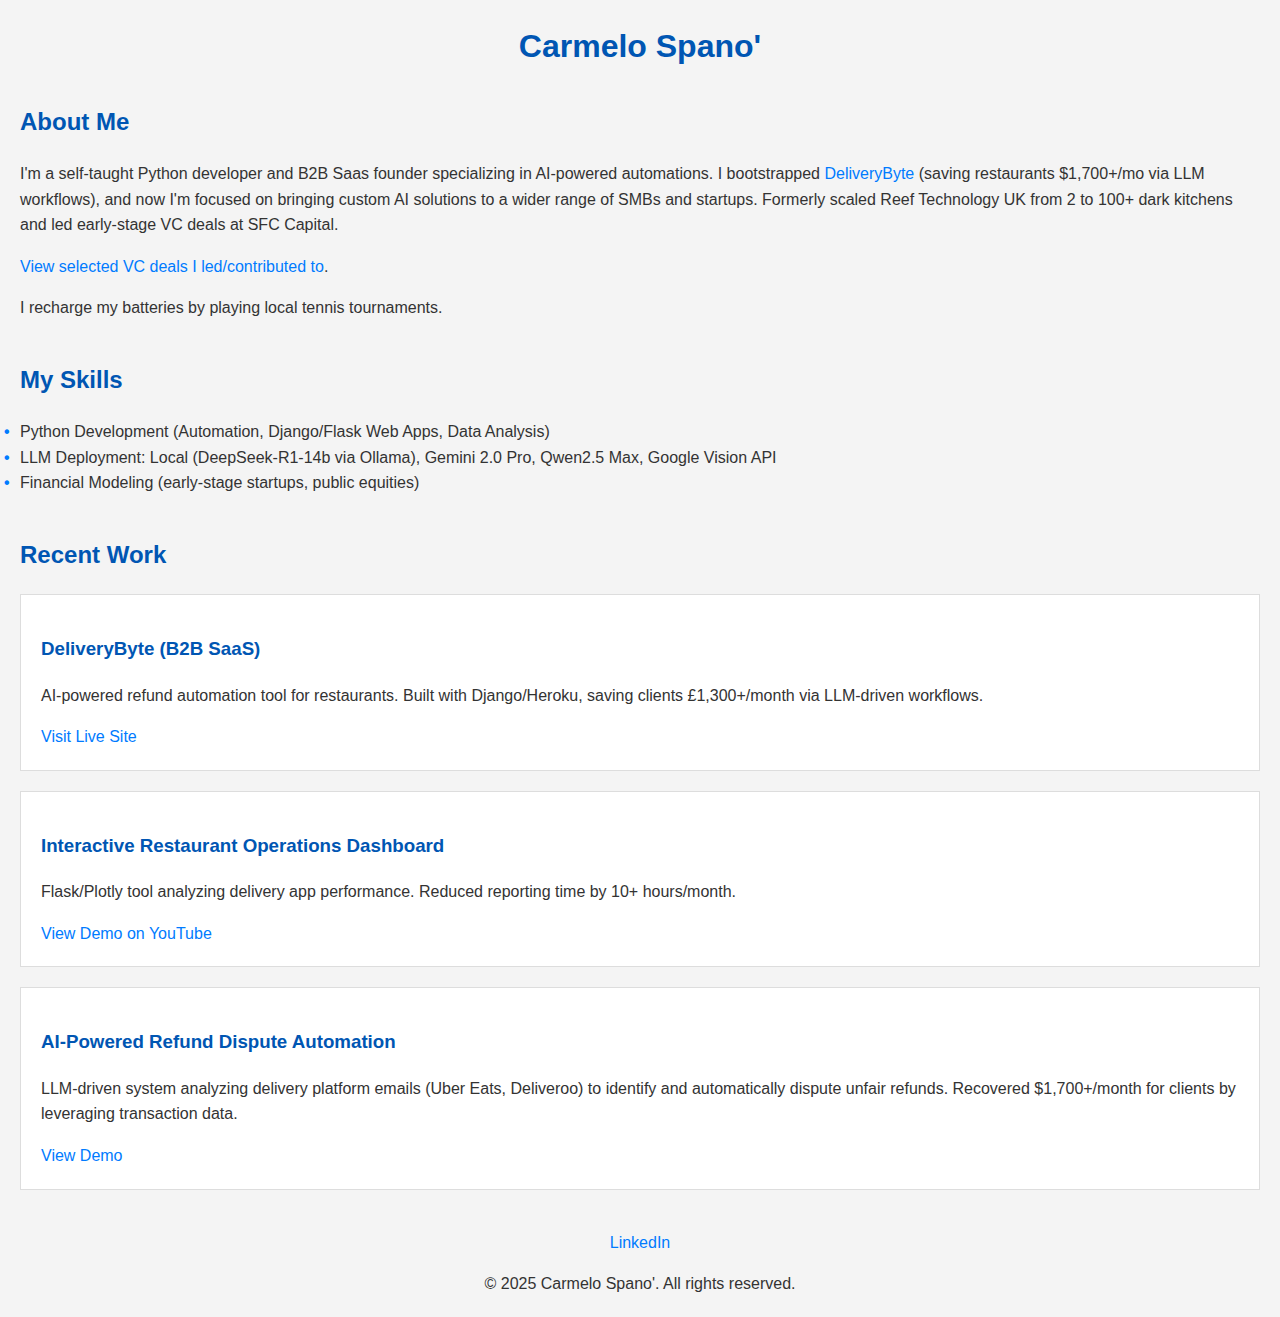
==== index.html @ 4913e7d5 "Update index.html" ====
<!DOCTYPE html>
<html lang="en">
<head>
    <meta charset="UTF-8">
    <meta name="viewport" content="width=device-width, initial-scale=1.0">
    <meta name="description" content="Personal website of Carmelo Spano', a Python developer specializing in AI automation for SMBs and startups.">
    <title>Carmelo Spano' - AI Automation for SMBs & Startups</title>
    <link rel="stylesheet" href="style.css">
</head>
<body>
    <header>
        <h1>Carmelo Spano'</h1>
        <!-- <p>AI Automation for SMBs & Startups</p> -->
    </header>

    <section id="about">
        <h2>About Me</h2>
        <p>
            I'm a self-taught Python developer and B2B Saas founder specializing in AI-powered automations. I bootstrapped <a href="https://deliverybyte.com/" target="_blank">DeliveryByte</a> (saving restaurants $1,700+/mo via LLM workflows), and now I'm focused on bringing custom AI solutions to a wider range of SMBs and startups. Formerly scaled Reef Technology UK from 2 to 100+ dark kitchens and led early-stage VC deals at SFC Capital. <p>

    <p>
        <a href="https://delightful-spoonbill-436.notion.site/VC-Deal-Sheet-by-Carmelo-Spano-8a598ebc175c49c1a328785d442e9c2f" target="_blank">View selected VC deals I led/contributed to</a>.
    </p>
</p>
        </p>
        </p>
        <p>
            I recharge my batteries by playing local tennis tournaments.
        </p>
    </section>

    <section id="skills">
        <h2>My Skills</h2>
        <ul>
            <li>Python Development (Automation, Django/Flask Web Apps, Data Analysis)</li>
            <li>LLM Deployment: Local (DeepSeek-R1-14b via Ollama), Gemini 2.0 Pro, Qwen2.5 Max, Google Vision API</li>
            <li>Financial Modeling (early-stage startups, public equities)</li>
        </ul>
    </section>
 
    <section id="portfolio">
        <h2>Recent Work</h2>


        <div class="project">
            <h3>DeliveryByte (B2B SaaS)</h3>
            <p>AI-powered refund automation tool for restaurants. Built with Django/Heroku, saving clients £1,300+/month via LLM-driven workflows.</p>
            <a href="https://deliverybyte.com" target="_blank">Visit Live Site</a>
        </div>
        
        <div class="project">
            <h3>Interactive Restaurant Operations Dashboard</h3>
            <p>Flask/Plotly tool analyzing delivery app performance. Reduced reporting time by 10+ hours/month.</p>
            <a href="https://youtu.be/_IfNBvZU5DE" target="_blank">View Demo on YouTube</a>
        </div>
        <div class="project">
            <h3>AI-Powered Refund Dispute Automation</h3>
    <p>
        LLM-driven system analyzing delivery platform emails (Uber Eats, Deliveroo) to identify and automatically dispute unfair refunds. Recovered $1,700+/month for clients by leveraging transaction data.
    </p>            <a href="https://youtu.be/Kn3h-1XERrQ" target="_blank">View Demo</a>
        </div>
    </section>

    <!--<section id="contact">
        <h2>Contact</h2>
        <p>Email: <a href="mailto:[YOUR EMAIL ADDRESS]">[YOUR EMAIL ADDRESS]</a></p>
    </section>-->

    <footer>
    <p>
        <a href="https://www.linkedin.com/in/carmelo-spano/" target="_blank">LinkedIn</a>
    </p>
    <p>&copy; 2025 Carmelo Spano'. All rights reserved.</p>

</footer>
    
</body>
</html>
---- style.css ----
body {
    font-family: sans-serif; /* Use a common, web-safe font */
    line-height: 1.6;      /* Improve readability */
    margin: 20px;         /* Add some margin around the content */
    background-color: #f4f4f4; /* Light gray background */
    color: #333;          /* Dark gray text */
}

h1, h2, h3 {
    color: #0056b3;     /* Darker blue for headings */
}

header {
    text-align: center; /* Center the header content */
    margin-bottom: 30px;
}

section {
    margin-bottom: 40px; /* Add space between sections */
}

.project {
    margin-bottom: 20px;
    border: 1px solid #ddd; /* Add a border to project boxes */
    padding: 20px;
    background-color: #fff; /* White background for project boxes */
}

a {
    color: #007bff;     /* Blue links */
    text-decoration: none; /* Remove underlines by default */
}

a:hover {
    text-decoration: underline; /* Add underlines on hover */
}

ul {
    list-style: none; /* Remove default bullets */
    padding-left: 0;  /* Remove default padding */
}

ul li::before {
    content: "\2022";  /* Add a bullet point (Unicode character) */
    color: #007bff;
    font-weight: bold;
    display: inline-block;
    width: 1em;
    margin-left: -1em;
}
footer {
text-align: center;
}
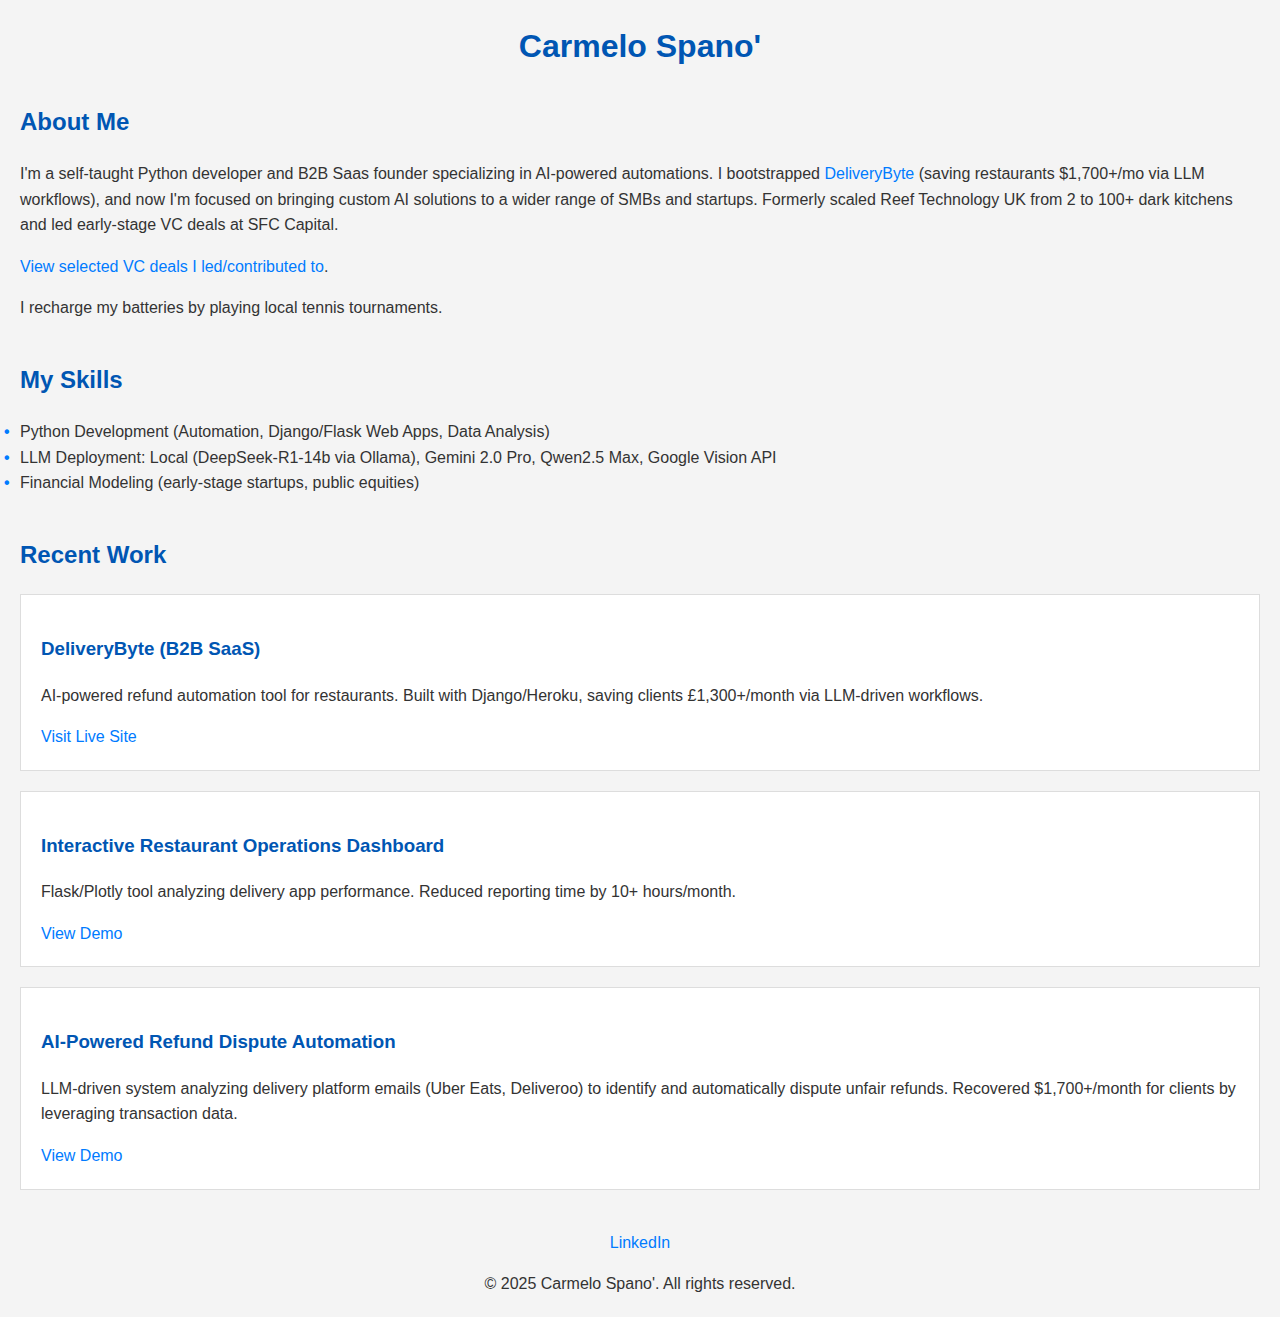
==== commit ba30d3d3: "Update index.html" ====
--- a/index.html
+++ b/index.html
@@ -51,7 +51,7 @@
         <div class="project">
             <h3>Interactive Restaurant Operations Dashboard</h3>
             <p>Flask/Plotly tool analyzing delivery app performance. Reduced reporting time by 10+ hours/month.</p>
-            <a href="https://youtu.be/_IfNBvZU5DE" target="_blank">View Demo on YouTube</a>
+            <a href="https://youtu.be/_IfNBvZU5DE" target="_blank">View Demo</a>
         </div>
         <div class="project">
             <h3>AI-Powered Refund Dispute Automation</h3>
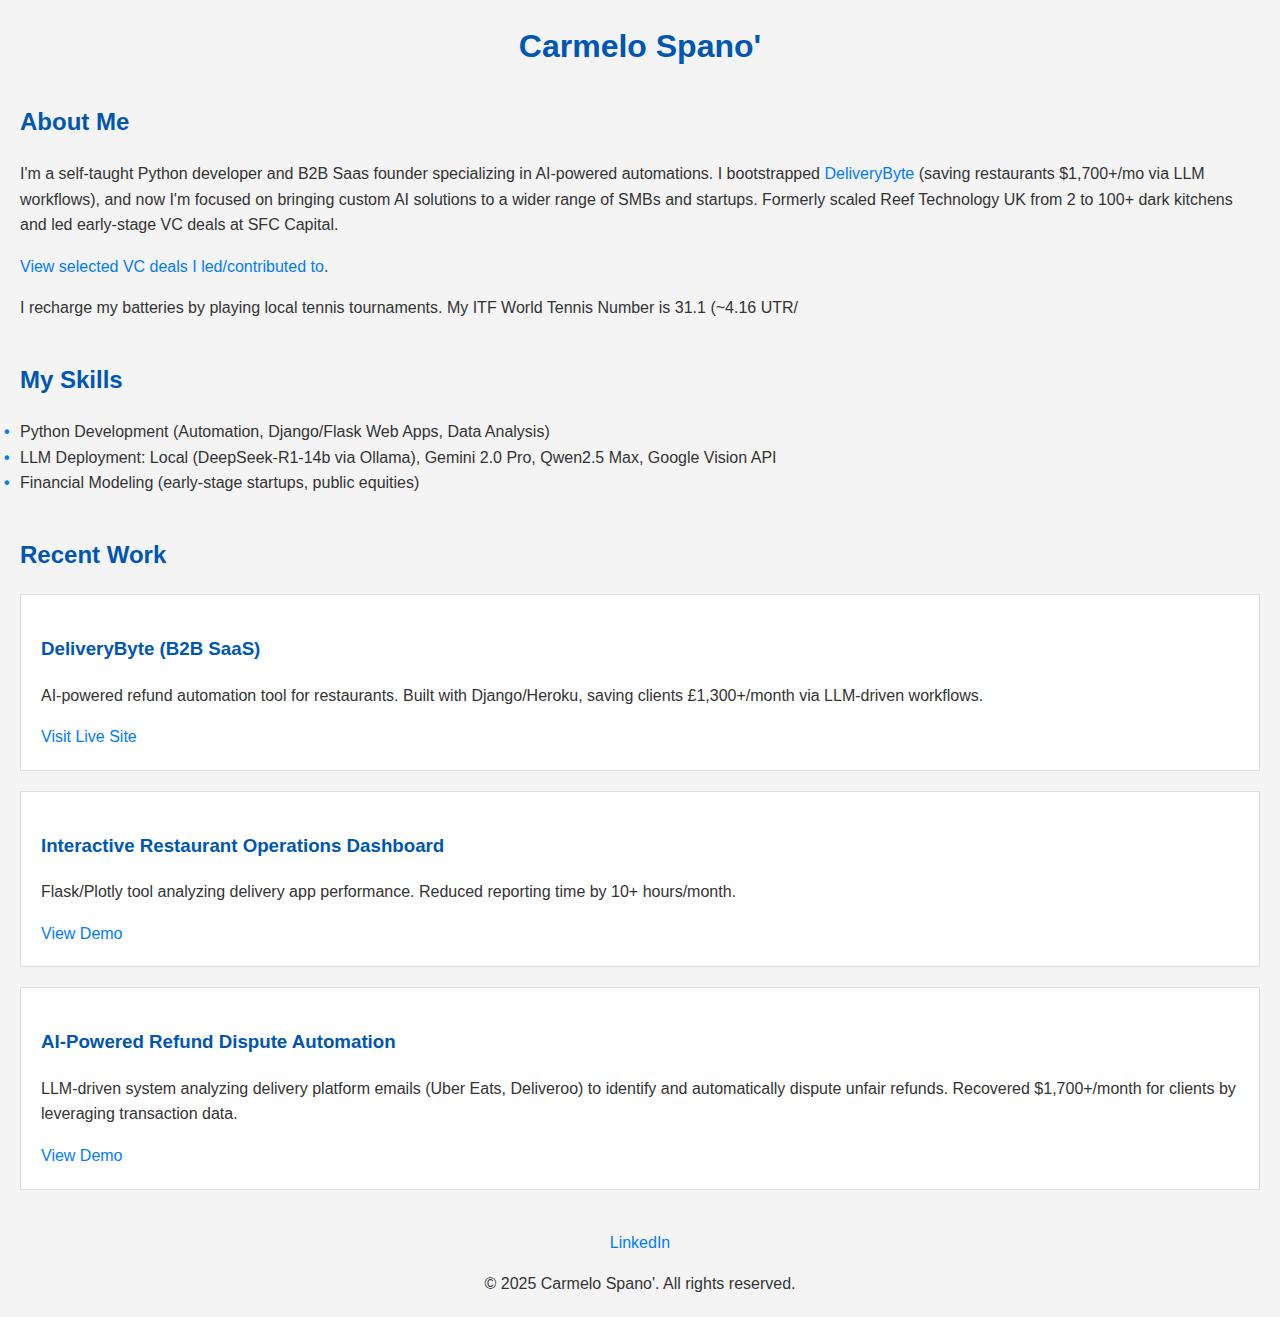
==== commit a7c094d9: "Update index.html" ====
--- a/index.html
+++ b/index.html
@@ -25,7 +25,7 @@
         </p>
         </p>
         <p>
-            I recharge my batteries by playing local tennis tournaments.
+            I recharge my batteries by playing local tennis tournaments. My ITF World Tennis Number is 31.1 (~4.16 UTR/
         </p>
     </section>
 
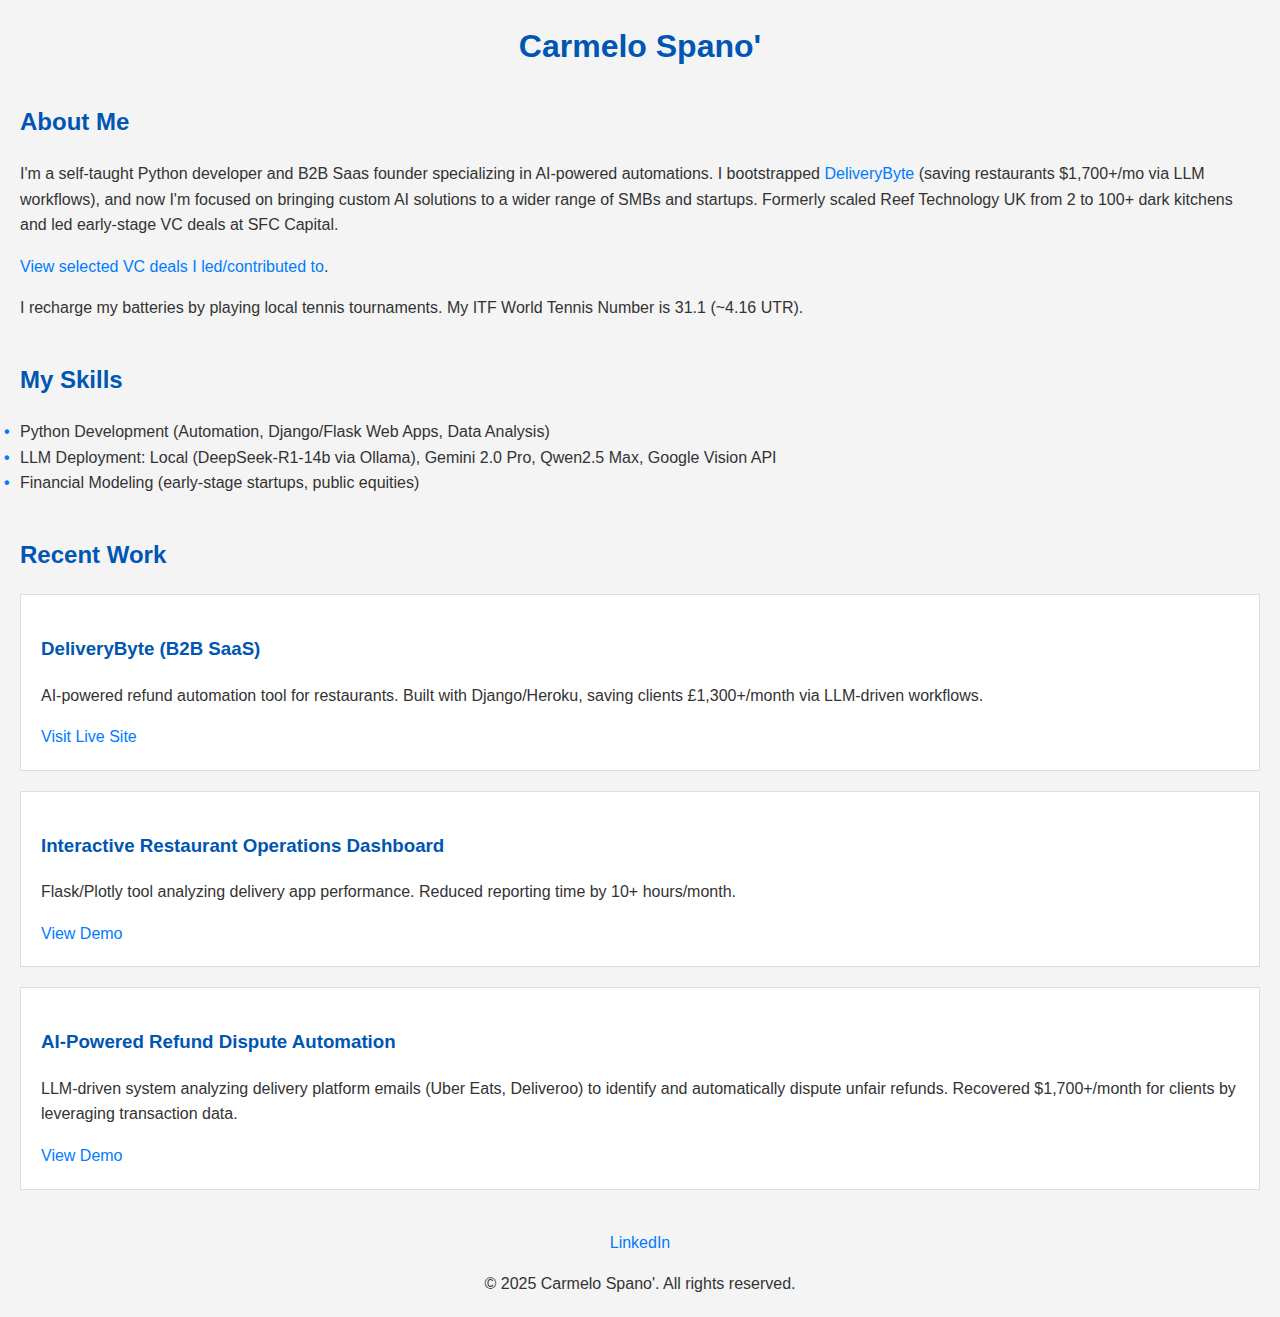
==== commit 68b40aa3: "Update index.html" ====
--- a/index.html
+++ b/index.html
@@ -25,7 +25,7 @@
         </p>
         </p>
         <p>
-            I recharge my batteries by playing local tennis tournaments. My ITF World Tennis Number is 31.1 (~4.16 UTR/
+            I recharge my batteries by playing local tennis tournaments. My ITF World Tennis Number is 31.1 (~4.16 UTR).
         </p>
     </section>
 
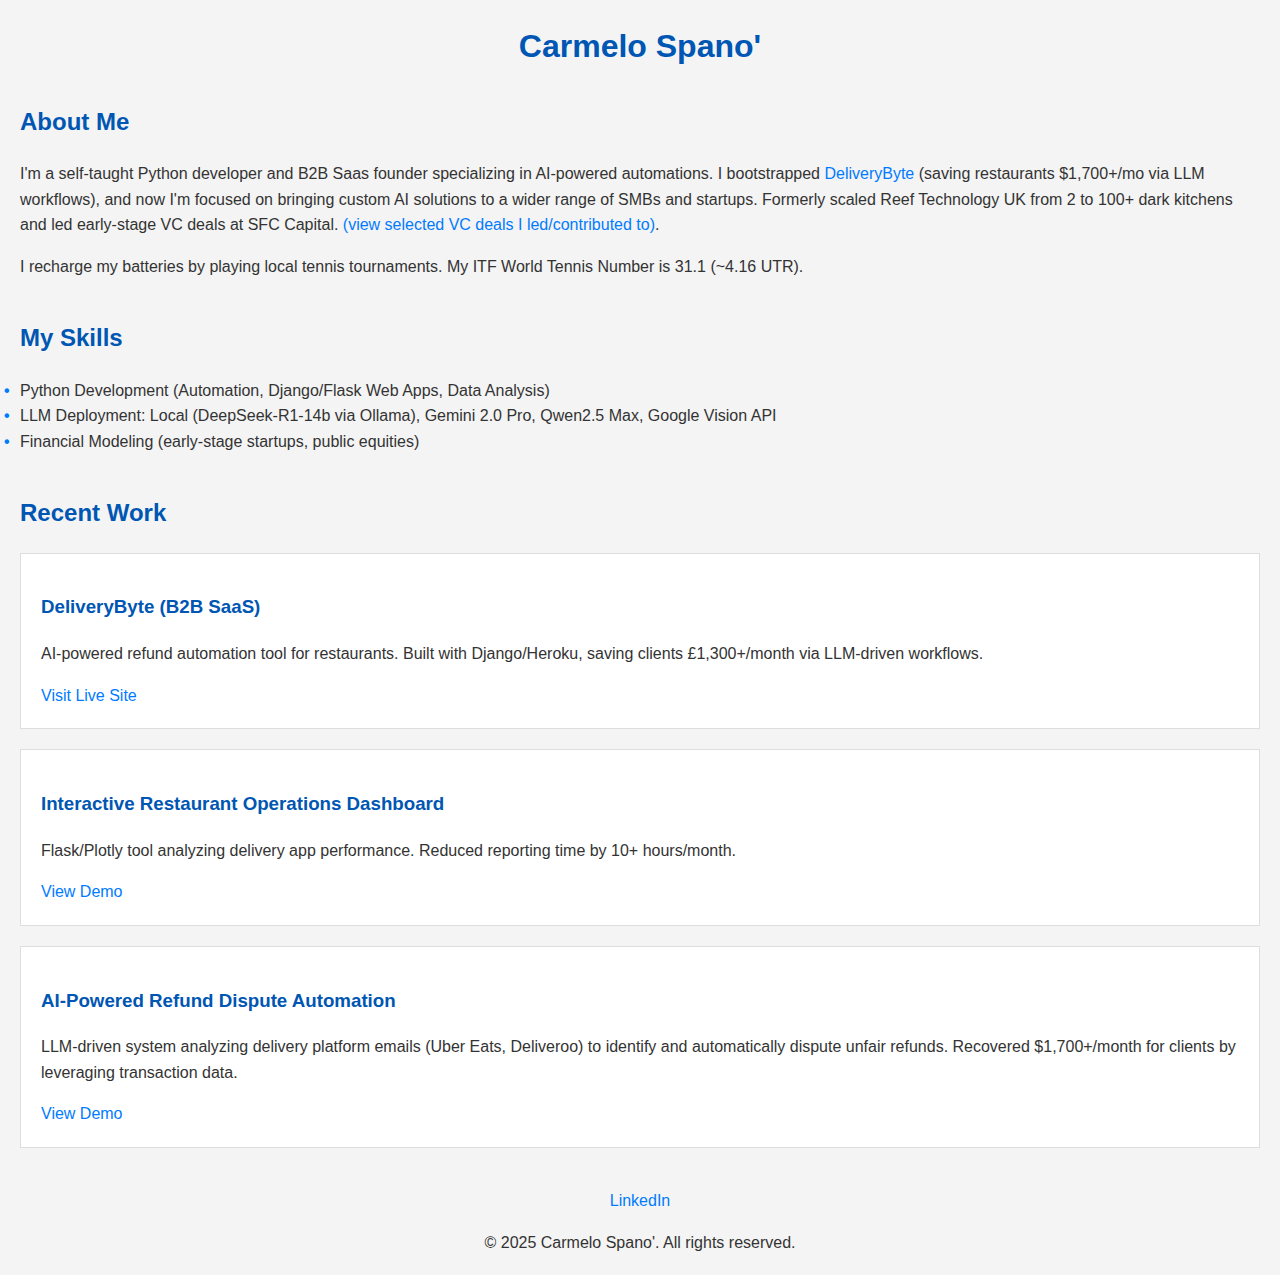
==== commit 523e2f62: "Update index.html" ====
--- a/index.html
+++ b/index.html
@@ -16,10 +16,10 @@
     <section id="about">
         <h2>About Me</h2>
         <p>
-            I'm a self-taught Python developer and B2B Saas founder specializing in AI-powered automations. I bootstrapped <a href="https://deliverybyte.com/" target="_blank">DeliveryByte</a> (saving restaurants $1,700+/mo via LLM workflows), and now I'm focused on bringing custom AI solutions to a wider range of SMBs and startups. Formerly scaled Reef Technology UK from 2 to 100+ dark kitchens and led early-stage VC deals at SFC Capital. <p>
+            I'm a self-taught Python developer and B2B Saas founder specializing in AI-powered automations. I bootstrapped <a href="https://deliverybyte.com/" target="_blank">DeliveryByte</a> (saving restaurants $1,700+/mo via LLM workflows), and now I'm focused on bringing custom AI solutions to a wider range of SMBs and startups. Formerly scaled Reef Technology UK from 2 to 100+ dark kitchens and led early-stage VC deals at SFC Capital. <a href="https://delightful-spoonbill-436.notion.site/VC-Deal-Sheet-by-Carmelo-Spano-8a598ebc175c49c1a328785d442e9c2f" target="_blank">(view selected VC deals I led/contributed to)</a>.<p>
 
     <p>
-        <a href="https://delightful-spoonbill-436.notion.site/VC-Deal-Sheet-by-Carmelo-Spano-8a598ebc175c49c1a328785d442e9c2f" target="_blank">View selected VC deals I led/contributed to</a>.
+        
     </p>
 </p>
         </p>
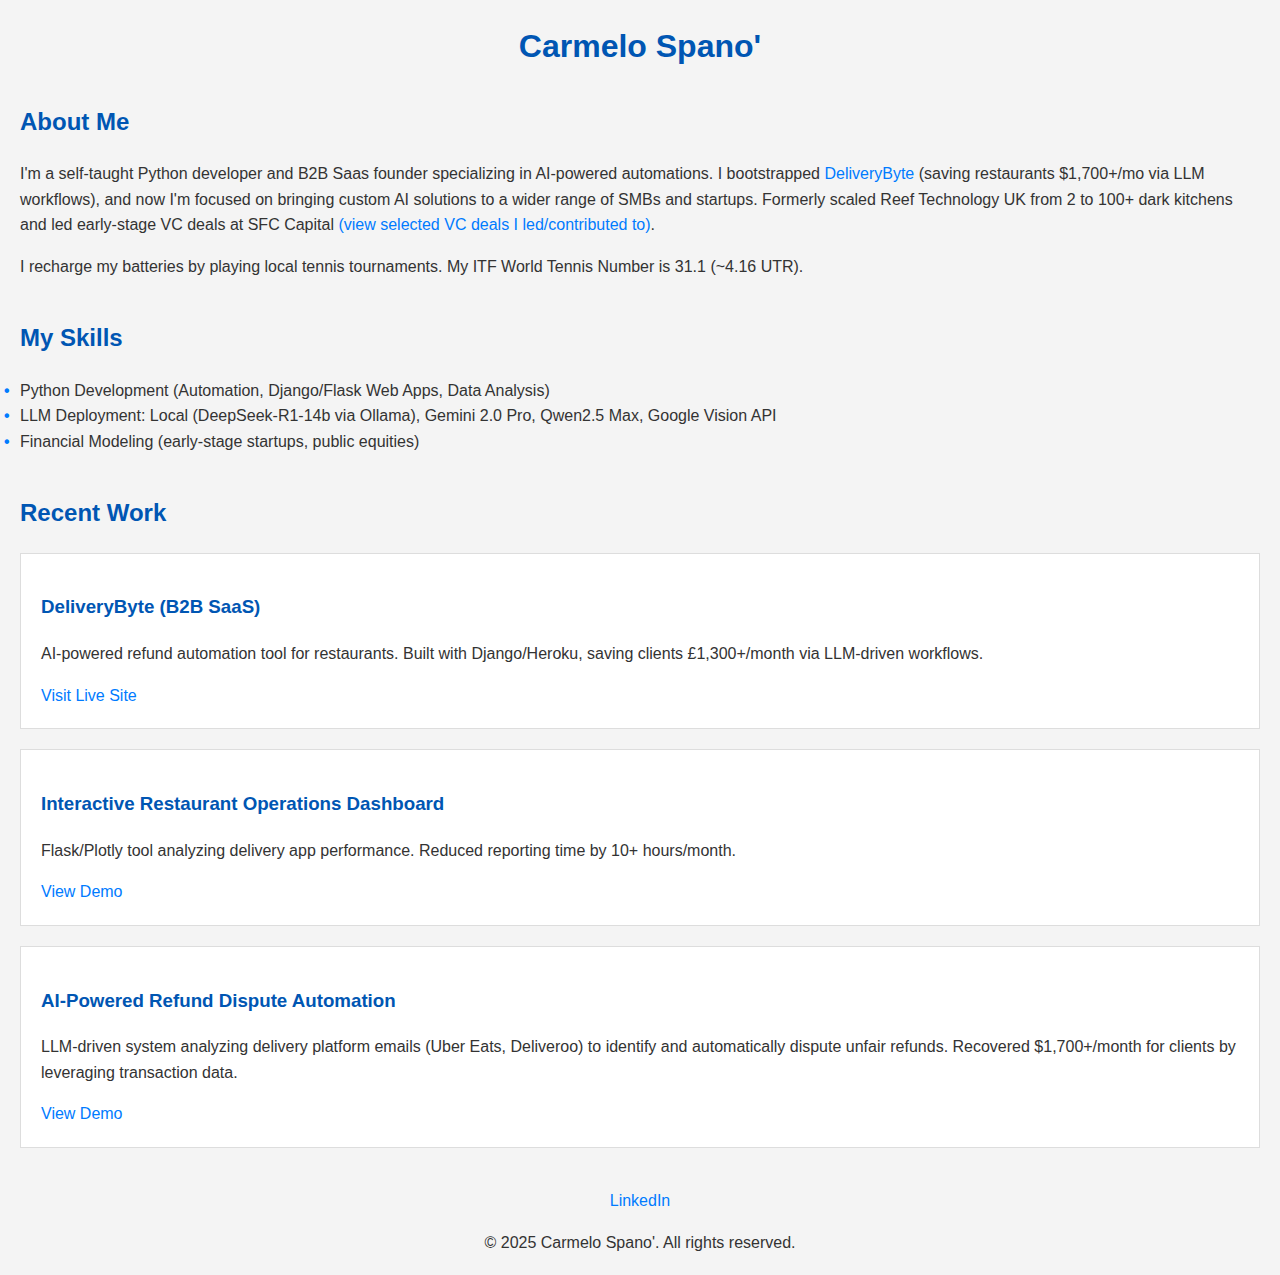
==== commit a327bb86: "Update index.html" ====
--- a/index.html
+++ b/index.html
@@ -16,7 +16,7 @@
     <section id="about">
         <h2>About Me</h2>
         <p>
-            I'm a self-taught Python developer and B2B Saas founder specializing in AI-powered automations. I bootstrapped <a href="https://deliverybyte.com/" target="_blank">DeliveryByte</a> (saving restaurants $1,700+/mo via LLM workflows), and now I'm focused on bringing custom AI solutions to a wider range of SMBs and startups. Formerly scaled Reef Technology UK from 2 to 100+ dark kitchens and led early-stage VC deals at SFC Capital. <a href="https://delightful-spoonbill-436.notion.site/VC-Deal-Sheet-by-Carmelo-Spano-8a598ebc175c49c1a328785d442e9c2f" target="_blank">(view selected VC deals I led/contributed to)</a>.<p>
+            I'm a self-taught Python developer and B2B Saas founder specializing in AI-powered automations. I bootstrapped <a href="https://deliverybyte.com/" target="_blank">DeliveryByte</a> (saving restaurants $1,700+/mo via LLM workflows), and now I'm focused on bringing custom AI solutions to a wider range of SMBs and startups. Formerly scaled Reef Technology UK from 2 to 100+ dark kitchens and led early-stage VC deals at SFC Capital <a href="https://delightful-spoonbill-436.notion.site/VC-Deal-Sheet-by-Carmelo-Spano-8a598ebc175c49c1a328785d442e9c2f" target="_blank">(view selected VC deals I led/contributed to)</a>.<p>
 
     <p>
         
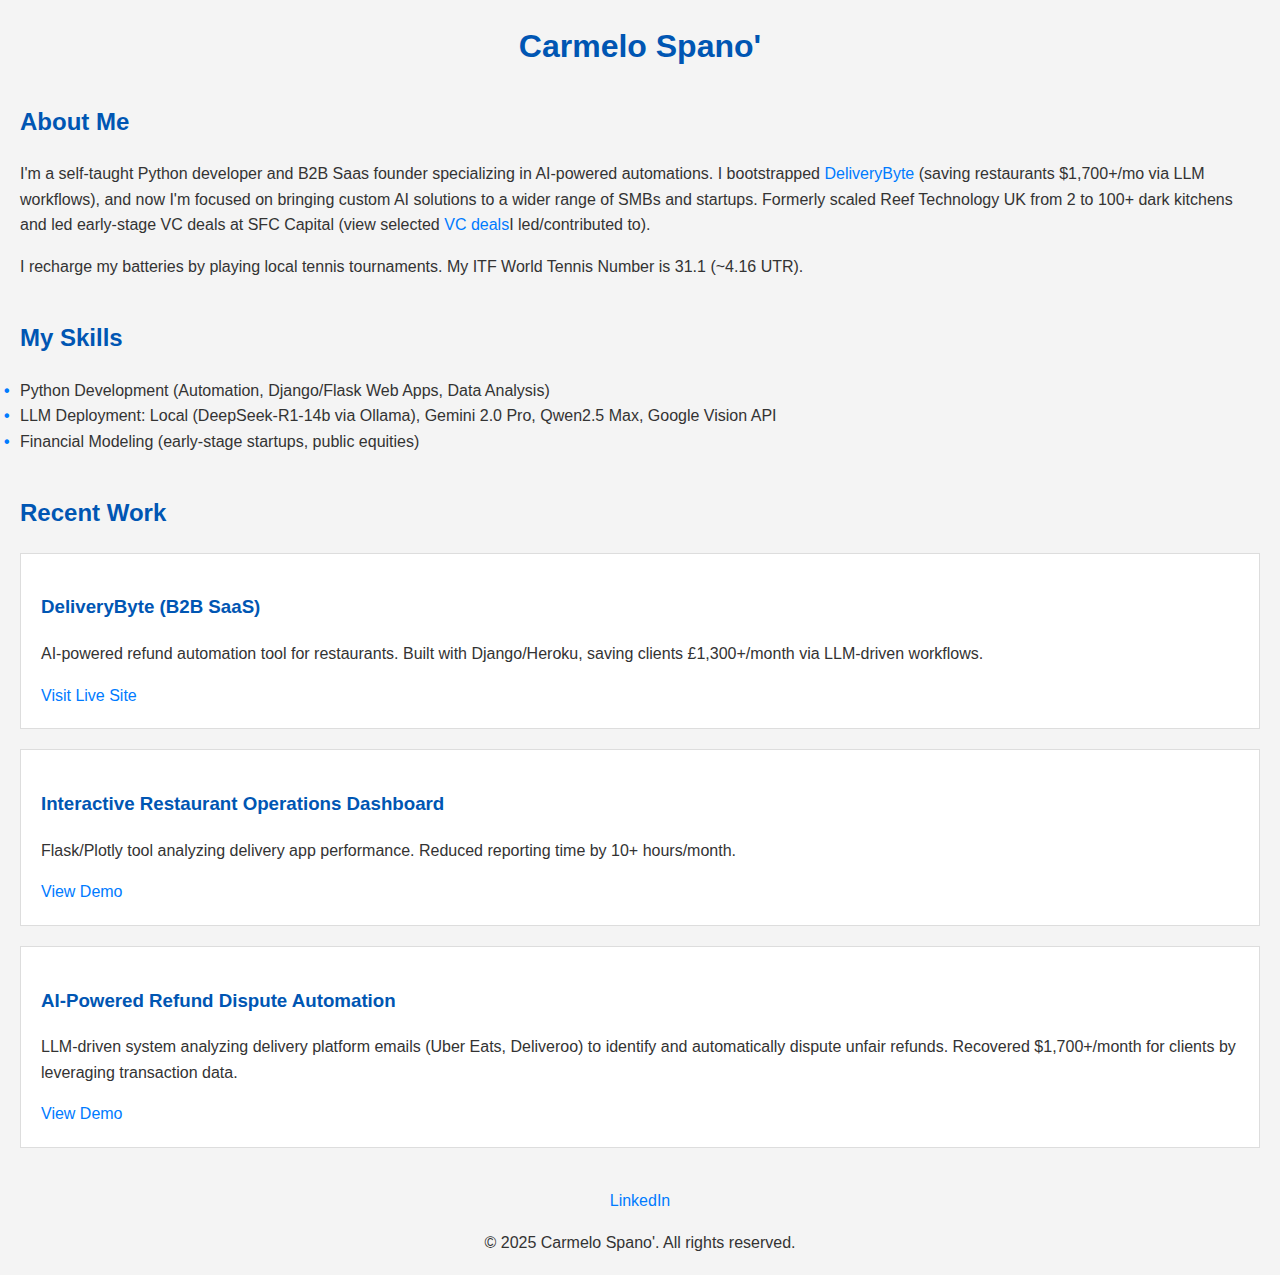
==== commit e87cf833: "Update index.html" ====
--- a/index.html
+++ b/index.html
@@ -16,7 +16,7 @@
     <section id="about">
         <h2>About Me</h2>
         <p>
-            I'm a self-taught Python developer and B2B Saas founder specializing in AI-powered automations. I bootstrapped <a href="https://deliverybyte.com/" target="_blank">DeliveryByte</a> (saving restaurants $1,700+/mo via LLM workflows), and now I'm focused on bringing custom AI solutions to a wider range of SMBs and startups. Formerly scaled Reef Technology UK from 2 to 100+ dark kitchens and led early-stage VC deals at SFC Capital <a href="https://delightful-spoonbill-436.notion.site/VC-Deal-Sheet-by-Carmelo-Spano-8a598ebc175c49c1a328785d442e9c2f" target="_blank">(view selected VC deals I led/contributed to)</a>.<p>
+            I'm a self-taught Python developer and B2B Saas founder specializing in AI-powered automations. I bootstrapped <a href="https://deliverybyte.com/" target="_blank">DeliveryByte</a> (saving restaurants $1,700+/mo via LLM workflows), and now I'm focused on bringing custom AI solutions to a wider range of SMBs and startups. Formerly scaled Reef Technology UK from 2 to 100+ dark kitchens and led early-stage VC deals at SFC Capital (view selected <a href="https://delightful-spoonbill-436.notion.site/VC-Deal-Sheet-by-Carmelo-Spano-8a598ebc175c49c1a328785d442e9c2f" target="_blank">VC deals</a>I led/contributed to).<p>
 
     <p>
         
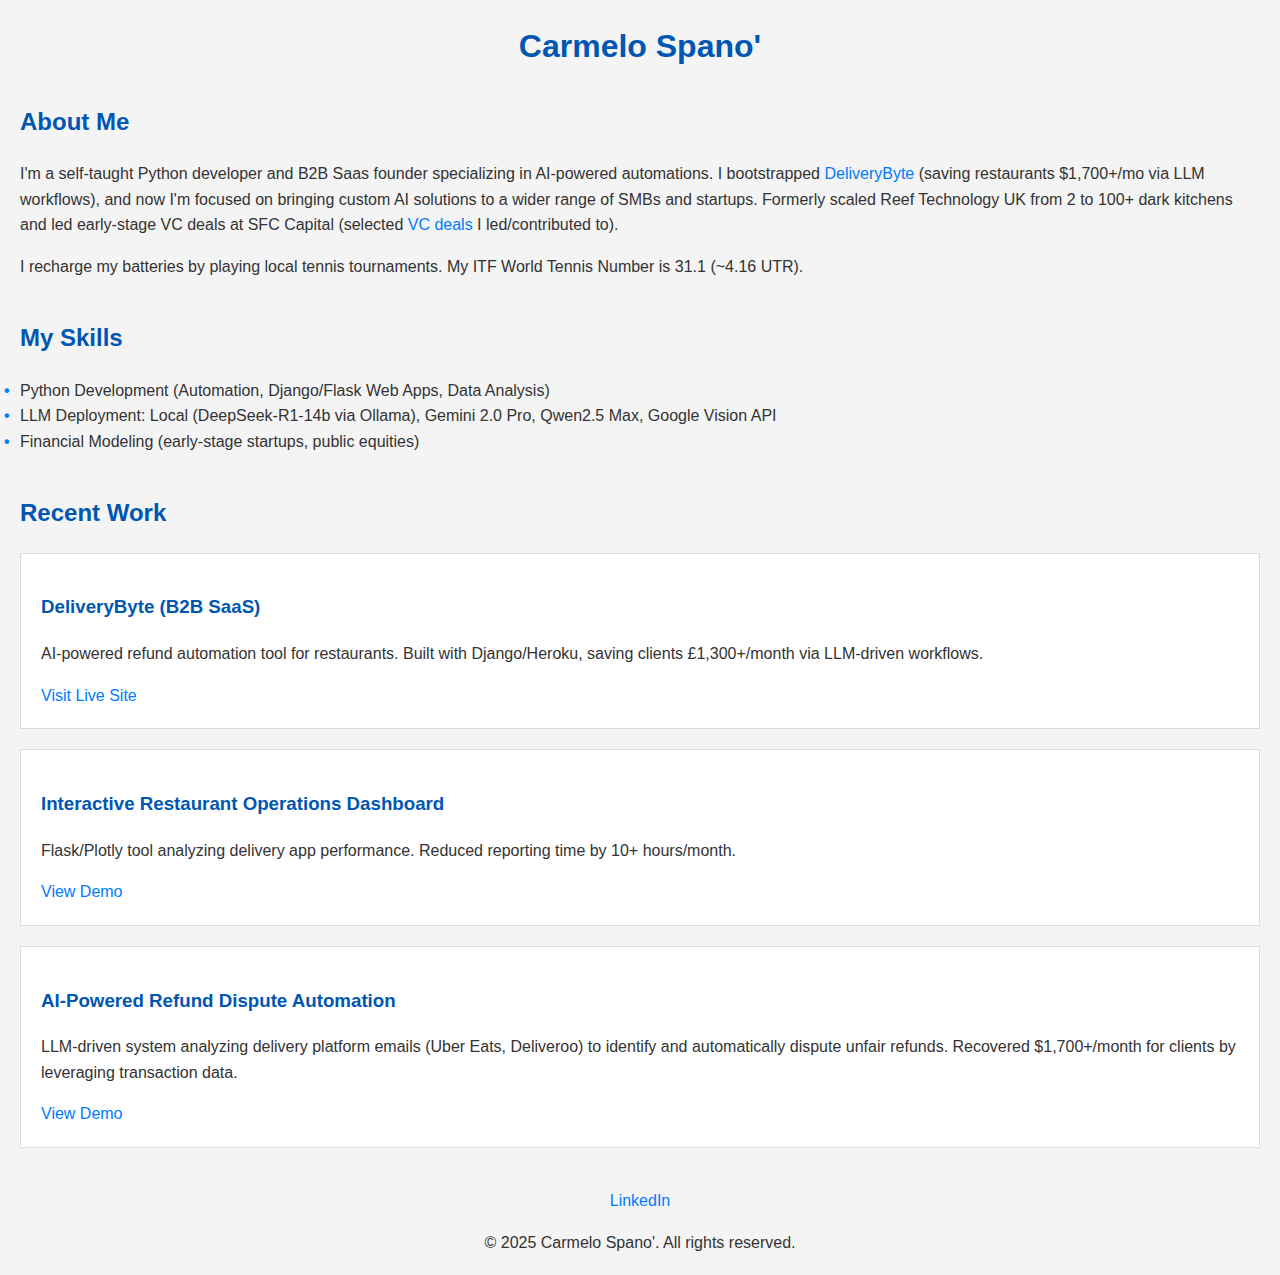
==== commit ab44eb51: "Update index.html" ====
--- a/index.html
+++ b/index.html
@@ -16,7 +16,7 @@
     <section id="about">
         <h2>About Me</h2>
         <p>
-            I'm a self-taught Python developer and B2B Saas founder specializing in AI-powered automations. I bootstrapped <a href="https://deliverybyte.com/" target="_blank">DeliveryByte</a> (saving restaurants $1,700+/mo via LLM workflows), and now I'm focused on bringing custom AI solutions to a wider range of SMBs and startups. Formerly scaled Reef Technology UK from 2 to 100+ dark kitchens and led early-stage VC deals at SFC Capital (view selected <a href="https://delightful-spoonbill-436.notion.site/VC-Deal-Sheet-by-Carmelo-Spano-8a598ebc175c49c1a328785d442e9c2f" target="_blank">VC deals</a>I led/contributed to).<p>
+            I'm a self-taught Python developer and B2B Saas founder specializing in AI-powered automations. I bootstrapped <a href="https://deliverybyte.com/" target="_blank">DeliveryByte</a> (saving restaurants $1,700+/mo via LLM workflows), and now I'm focused on bringing custom AI solutions to a wider range of SMBs and startups. Formerly scaled Reef Technology UK from 2 to 100+ dark kitchens and led early-stage VC deals at SFC Capital (selected <a href="https://delightful-spoonbill-436.notion.site/VC-Deal-Sheet-by-Carmelo-Spano-8a598ebc175c49c1a328785d442e9c2f" target="_blank">VC deals</a> I led/contributed to).<p>
 
     <p>
         
